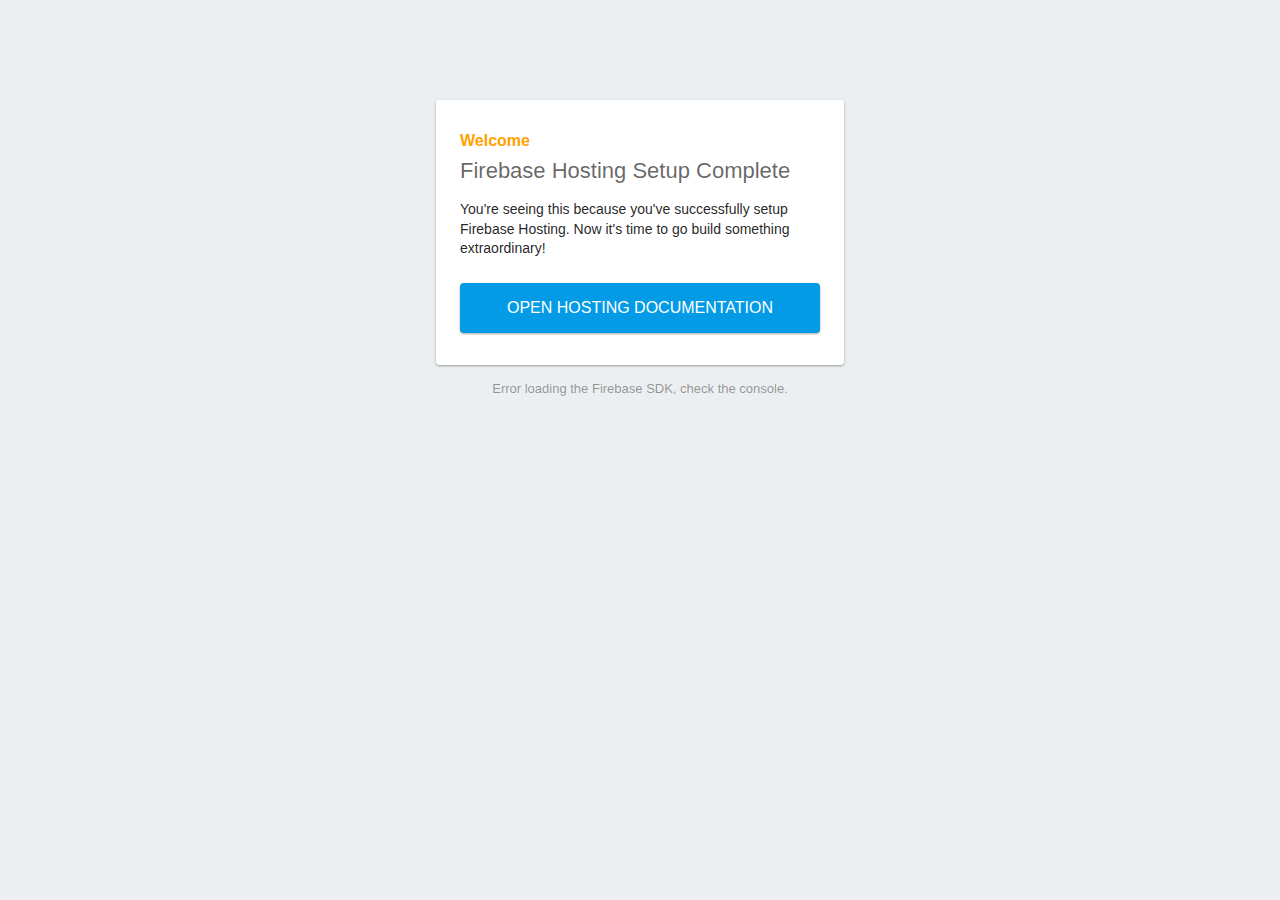
==== public/index.html @ f4329943 "firebase" ====
<!DOCTYPE html>
<html>
  <head>
    <meta charset="utf-8">
    <meta name="viewport" content="width=device-width, initial-scale=1">
    <title>Welcome to Firebase Hosting</title>

    <!-- update the version number as needed -->
    <script defer src="/__/firebase/10.9.0/firebase-app-compat.js"></script>
    <!-- include only the Firebase features as you need -->
    <script defer src="/__/firebase/10.9.0/firebase-auth-compat.js"></script>
    <script defer src="/__/firebase/10.9.0/firebase-database-compat.js"></script>
    <script defer src="/__/firebase/10.9.0/firebase-firestore-compat.js"></script>
    <script defer src="/__/firebase/10.9.0/firebase-functions-compat.js"></script>
    <script defer src="/__/firebase/10.9.0/firebase-messaging-compat.js"></script>
    <script defer src="/__/firebase/10.9.0/firebase-storage-compat.js"></script>
    <script defer src="/__/firebase/10.9.0/firebase-analytics-compat.js"></script>
    <script defer src="/__/firebase/10.9.0/firebase-remote-config-compat.js"></script>
    <script defer src="/__/firebase/10.9.0/firebase-performance-compat.js"></script>
    <!-- 
      initialize the SDK after all desired features are loaded, set useEmulator to false
      to avoid connecting the SDK to running emulators.
    -->
    <script defer src="/__/firebase/init.js?useEmulator=true"></script>

    <style media="screen">
      body { background: #ECEFF1; color: rgba(0,0,0,0.87); font-family: Roboto, Helvetica, Arial, sans-serif; margin: 0; padding: 0; }
      #message { background: white; max-width: 360px; margin: 100px auto 16px; padding: 32px 24px; border-radius: 3px; }
      #message h2 { color: #ffa100; font-weight: bold; font-size: 16px; margin: 0 0 8px; }
      #message h1 { font-size: 22px; font-weight: 300; color: rgba(0,0,0,0.6); margin: 0 0 16px;}
      #message p { line-height: 140%; margin: 16px 0 24px; font-size: 14px; }
      #message a { display: block; text-align: center; background: #039be5; text-transform: uppercase; text-decoration: none; color: white; padding: 16px; border-radius: 4px; }
      #message, #message a { box-shadow: 0 1px 3px rgba(0,0,0,0.12), 0 1px 2px rgba(0,0,0,0.24); }
      #load { color: rgba(0,0,0,0.4); text-align: center; font-size: 13px; }
      @media (max-width: 600px) {
        body, #message { margin-top: 0; background: white; box-shadow: none; }
        body { border-top: 16px solid #ffa100; }
      }
    </style>
  </head>
  <body>
    <div id="message">
      <h2>Welcome</h2>
      <h1>Firebase Hosting Setup Complete</h1>
      <p>You're seeing this because you've successfully setup Firebase Hosting. Now it's time to go build something extraordinary!</p>
      <a target="_blank" href="https://firebase.google.com/docs/hosting/">Open Hosting Documentation</a>
    </div>
    <p id="load">Firebase SDK Loading&hellip;</p>

    <script>
      document.addEventListener('DOMContentLoaded', function() {
        const loadEl = document.querySelector('#load');
        // // 🔥🔥🔥🔥🔥🔥🔥🔥🔥🔥🔥🔥🔥🔥🔥🔥🔥🔥🔥🔥🔥🔥🔥🔥🔥🔥🔥🔥🔥🔥🔥
        // // The Firebase SDK is initialized and available here!
        //
        // firebase.auth().onAuthStateChanged(user => { });
        // firebase.database().ref('/path/to/ref').on('value', snapshot => { });
        // firebase.firestore().doc('/foo/bar').get().then(() => { });
        // firebase.functions().httpsCallable('yourFunction')().then(() => { });
        // firebase.messaging().requestPermission().then(() => { });
        // firebase.storage().ref('/path/to/ref').getDownloadURL().then(() => { });
        // firebase.analytics(); // call to activate
        // firebase.analytics().logEvent('tutorial_completed');
        // firebase.performance(); // call to activate
        //
        // // 🔥🔥🔥🔥🔥🔥🔥🔥🔥🔥🔥🔥🔥🔥🔥🔥🔥🔥🔥🔥🔥🔥🔥🔥🔥🔥🔥🔥🔥🔥🔥

        try {
          let app = firebase.app();
          let features = [
            'auth', 
            'database', 
            'firestore',
            'functions',
            'messaging', 
            'storage', 
            'analytics', 
            'remoteConfig',
            'performance',
          ].filter(feature => typeof app[feature] === 'function');
          loadEl.textContent = `Firebase SDK loaded with ${features.join(', ')}`;
        } catch (e) {
          console.error(e);
          loadEl.textContent = 'Error loading the Firebase SDK, check the console.';
        }
      });
    </script>
  </body>
</html>
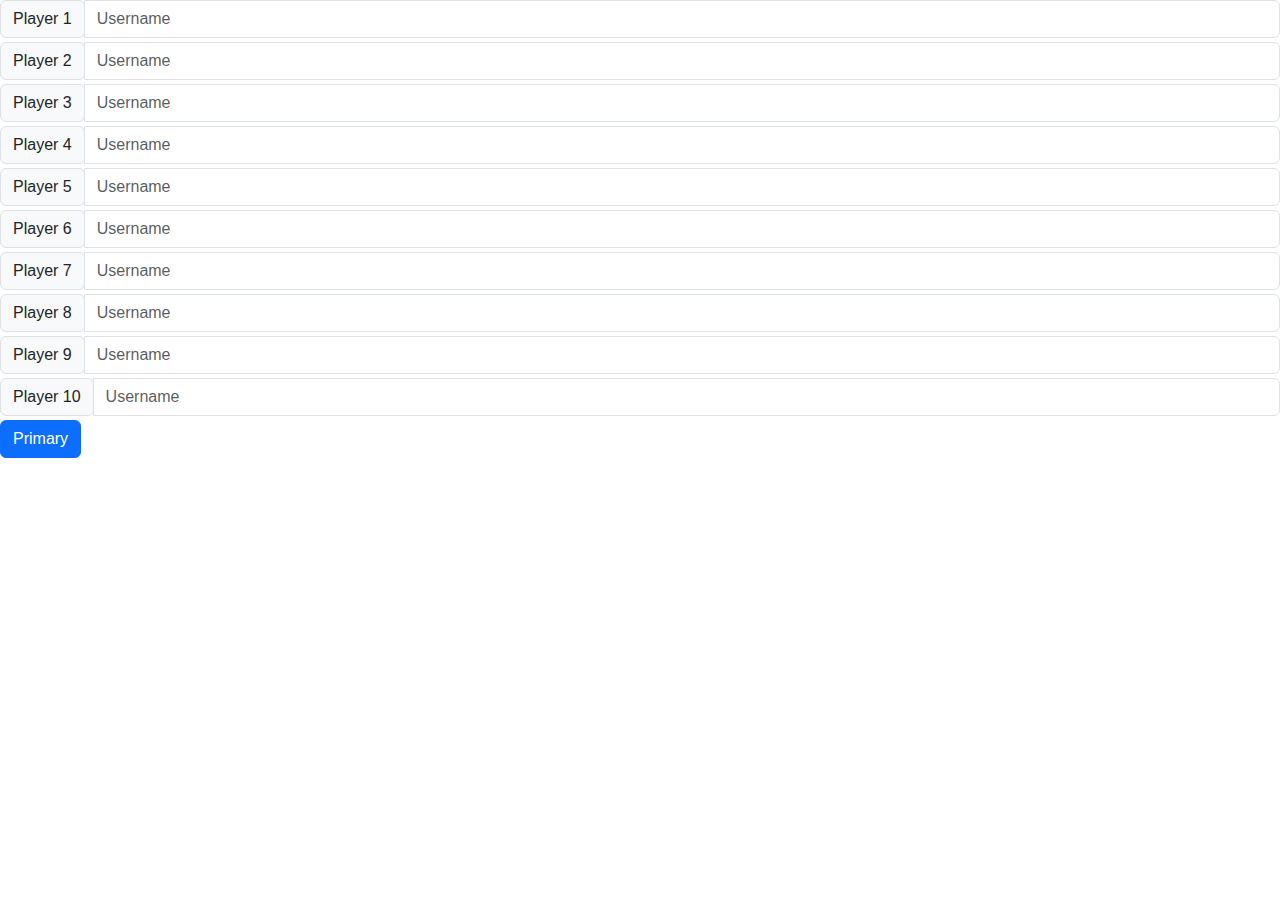
==== commit 35bd3401: "firebase" ====
--- a/public/index.html
+++ b/public/index.html
@@ -1,89 +1,98 @@
+<link href="https://cdn.jsdelivr.net/npm/bootstrap@5.3.3/dist/css/bootstrap.min.css" rel="stylesheet" integrity="sha384-QWTKZyjpPEjISv5WaRU9OFeRpok6YctnYmDr5pNlyT2bRjXh0JMhjY6hW+ALEwIH" crossorigin="anonymous">
+<script src="https://cdn.jsdelivr.net/npm/bootstrap@5.3.3/dist/js/bootstrap.bundle.min.js" integrity="sha384-YvpcrYf0tY3lHB60NNkmXc5s9fDVZLESaAA55NDzOxhy9GkcIdslK1eN7N6jIeHz" crossorigin="anonymous"></script>
 <!DOCTYPE html>
-<html>
-  <head>
-    <meta charset="utf-8">
-    <meta name="viewport" content="width=device-width, initial-scale=1">
-    <title>Welcome to Firebase Hosting</title>
+<html lang="en">
+<head>
+	<meta charset="UTF-8">
+	<meta name="viewport" content="width=device-width, initial-scale=1.0">
+	<title>Game Card</title>
+	<link rel="stylesheet" href="main.css" />
+</head>
+<div id="inputi">
+	<div class="input-group mb-1">
+		<div class="input-group-prepend">
+		<span class="input-group-text" id="basic-addon1">Player 1 </span>
+		</div>
+		<input type="text" id="player1" class="form-control" placeholder="Username" aria-label="Username" aria-describedby="basic-addon1" value="">
+	</div>
+	<div class="input-group mb-1">
+		<div class="input-group-prepend">
+		<span class="input-group-text" id="basic-addon1">Player 2 </span>
+		</div>
+		<input type="text" id="player2" class="form-control" placeholder="Username" aria-label="Username" aria-describedby="basic-addon1" value="">
+	</div>
+	<div class="input-group mb-1">
+		<div class="input-group-prepend">
+		<span class="input-group-text" id="basic-addon1">Player 3 </span>
+		</div>
+		<input type="text" id="player3" class="form-control" placeholder="Username" aria-label="Username" aria-describedby="basic-addon1"value="">
+	</div>
+	<div class="input-group mb-1">
+		<div class="input-group-prepend">
+		<span class="input-group-text" id="basic-addon1">Player 4 </span>
+		</div>
+		<input type="text" id="player4" class="form-control" placeholder="Username" aria-label="Username" aria-describedby="basic-addon1"value="">
+	</div>
+	<div class="input-group mb-1">
+		<div class="input-group-prepend">
+		<span class="input-group-text" id="basic-addon1">Player 5 </span>
+		</div>
+		<input type="text" id="player5" class="form-control" placeholder="Username" aria-label="Username" aria-describedby="basic-addon1"value="">
+	</div>
+	<div class="input-group mb-1">
+		<div class="input-group-prepend">
+		<span class="input-group-text" id="basic-addon1">Player 6 </span>
+		</div>
+		<input type="text" id="player6" class="form-control" placeholder="Username" aria-label="Username" aria-describedby="basic-addon1"value="">
+	</div>
+	<div class="input-group mb-1">
+		<div class="input-group-prepend">
+		<span class="input-group-text" id="basic-addon1">Player 7 </span>
+		</div>
+		<input type="text" id="player7" class="form-control" placeholder="Username" aria-label="Username" aria-describedby="basic-addon1"value="">
+	</div>
+	<div class="input-group mb-1">
+		<div class="input-group-prepend">
+		<span class="input-group-text" id="basic-addon1">Player 8 </span>
+		</div>
+		<input type="text" id="player8" class="form-control" placeholder="Username" aria-label="Username" aria-describedby="basic-addon1"value="">
+	</div>
+	<div class="input-group mb-1">
+		<div class="input-group-prepend">
+		<span class="input-group-text" id="basic-addon1">Player 9 </span>
+		</div>
+		<input type="text"id="player9"  class="form-control" placeholder="Username" aria-label="Username" aria-describedby="basic-addon1"value="">
+	</div>
+	<div class="input-group mb-1">
+		<div class="input-group-prepend">
+		<span class="input-group-text" id="basic-addon1">Player 10 </span>
+		</div>
+		<input type="text"id="player10" class="form-control" placeholder="Username" aria-label="Username" aria-describedby="basic-addon1"value="">
+	</div>
 
-    <!-- update the version number as needed -->
-    <script defer src="/__/firebase/10.9.0/firebase-app-compat.js"></script>
-    <!-- include only the Firebase features as you need -->
-    <script defer src="/__/firebase/10.9.0/firebase-auth-compat.js"></script>
-    <script defer src="/__/firebase/10.9.0/firebase-database-compat.js"></script>
-    <script defer src="/__/firebase/10.9.0/firebase-firestore-compat.js"></script>
-    <script defer src="/__/firebase/10.9.0/firebase-functions-compat.js"></script>
-    <script defer src="/__/firebase/10.9.0/firebase-messaging-compat.js"></script>
-    <script defer src="/__/firebase/10.9.0/firebase-storage-compat.js"></script>
-    <script defer src="/__/firebase/10.9.0/firebase-analytics-compat.js"></script>
-    <script defer src="/__/firebase/10.9.0/firebase-remote-config-compat.js"></script>
-    <script defer src="/__/firebase/10.9.0/firebase-performance-compat.js"></script>
-    <!-- 
-      initialize the SDK after all desired features are loaded, set useEmulator to false
-      to avoid connecting the SDK to running emulators.
-    -->
-    <script defer src="/__/firebase/init.js?useEmulator=true"></script>
+	<button type="button"  onclick="start()" class="btn btn-primary">Primary</button>
+</div>
 
-    <style media="screen">
-      body { background: #ECEFF1; color: rgba(0,0,0,0.87); font-family: Roboto, Helvetica, Arial, sans-serif; margin: 0; padding: 0; }
-      #message { background: white; max-width: 360px; margin: 100px auto 16px; padding: 32px 24px; border-radius: 3px; }
-      #message h2 { color: #ffa100; font-weight: bold; font-size: 16px; margin: 0 0 8px; }
-      #message h1 { font-size: 22px; font-weight: 300; color: rgba(0,0,0,0.6); margin: 0 0 16px;}
-      #message p { line-height: 140%; margin: 16px 0 24px; font-size: 14px; }
-      #message a { display: block; text-align: center; background: #039be5; text-transform: uppercase; text-decoration: none; color: white; padding: 16px; border-radius: 4px; }
-      #message, #message a { box-shadow: 0 1px 3px rgba(0,0,0,0.12), 0 1px 2px rgba(0,0,0,0.24); }
-      #load { color: rgba(0,0,0,0.4); text-align: center; font-size: 13px; }
-      @media (max-width: 600px) {
-        body, #message { margin-top: 0; background: white; box-shadow: none; }
-        body { border-top: 16px solid #ffa100; }
-      }
-    </style>
-  </head>
-  <body>
-    <div id="message">
-      <h2>Welcome</h2>
-      <h1>Firebase Hosting Setup Complete</h1>
-      <p>You're seeing this because you've successfully setup Firebase Hosting. Now it's time to go build something extraordinary!</p>
-      <a target="_blank" href="https://firebase.google.com/docs/hosting/">Open Hosting Documentation</a>
-    </div>
-    <p id="load">Firebase SDK Loading&hellip;</p>
-
-    <script>
-      document.addEventListener('DOMContentLoaded', function() {
-        const loadEl = document.querySelector('#load');
-        // // 🔥🔥🔥🔥🔥🔥🔥🔥🔥🔥🔥🔥🔥🔥🔥🔥🔥🔥🔥🔥🔥🔥🔥🔥🔥🔥🔥🔥🔥🔥🔥
-        // // The Firebase SDK is initialized and available here!
-        //
-        // firebase.auth().onAuthStateChanged(user => { });
-        // firebase.database().ref('/path/to/ref').on('value', snapshot => { });
-        // firebase.firestore().doc('/foo/bar').get().then(() => { });
-        // firebase.functions().httpsCallable('yourFunction')().then(() => { });
-        // firebase.messaging().requestPermission().then(() => { });
-        // firebase.storage().ref('/path/to/ref').getDownloadURL().then(() => { });
-        // firebase.analytics(); // call to activate
-        // firebase.analytics().logEvent('tutorial_completed');
-        // firebase.performance(); // call to activate
-        //
-        // // 🔥🔥🔥🔥🔥🔥🔥🔥🔥🔥🔥🔥🔥🔥🔥🔥🔥🔥🔥🔥🔥🔥🔥🔥🔥🔥🔥🔥🔥🔥🔥
-
-        try {
-          let app = firebase.app();
-          let features = [
-            'auth', 
-            'database', 
-            'firestore',
-            'functions',
-            'messaging', 
-            'storage', 
-            'analytics', 
-            'remoteConfig',
-            'performance',
-          ].filter(feature => typeof app[feature] === 'function');
-          loadEl.textContent = `Firebase SDK loaded with ${features.join(', ')}`;
-        } catch (e) {
-          console.error(e);
-          loadEl.textContent = 'Error loading the Firebase SDK, check the console.';
-        }
-      });
-    </script>
-  </body>
-</html>
+<body>
+	<div class="card" id="karta">
+		<div class="card__inner">
+			<div class="card__face card__face--front">
+				<h2 id="name">Card Front</h2>
+			</div>
+			<div class="card__face card__face--back">
+				<div class="card__content">
+					<div class="card__header">
+						<!-- <img src="pp.jpg" alt="" class="pp" /> -->
+						<h2>Tyler Potts</h2>
+					</div>
+					<div class="card__body">
+						<h3>JavaScript Wizard</h3>
+						<p id="tekst_karta">Lorem ipsum <strong>dolor</strong> sit amet, consectetur <strong>adipiscing</strong> elit. Sed id erat a magna lobortis dictum. Nunc est arcu, <strong>lacinia</strong> quis sapien placerat, <strong>laoreet</strong> tincidunt nulla.</p>
+					</div>
+				</div>
+			</div>
+		</div>
+	</div>
+	<script src="main.js"></script>
+</body>
+</html>--- a/public/main.css
+++ b/public/main.css
@@ -0,0 +1,130 @@
+:root {
+  --primary: #FFCE00;
+  --secondary: #FE4880;
+  --dark: #212121;
+  --light: #F3F3F3;
+}
+
+* {
+  margin: 0;
+  padding: 0;
+}
+
+body {
+  font-family: montserrat, sans-serif;
+  width: 100%;
+  min-height: 100vh;
+}
+
+.card {
+  margin: 100px auto 0;
+  width: 400px;
+  height: 600px;
+  perspective: 1000px;
+}
+
+.card__inner {
+  width: 100%;
+  height: 100%;
+  transition: transform 1s;
+  transform-style: preserve-3d;
+  cursor: pointer;
+  position: relative;
+}
+
+.card__inner.is-flipped {
+  transform: rotateY(180deg);
+}
+
+
+.card__face {
+  position: absolute;
+  width: 100%;
+  height: 100%;
+  -webkit-backface-visibility: hidden;
+  backface-visibility: hidden;
+  overflow: hidden;
+  border-radius: 16px;
+  box-shadow: 0px 3px 18px 3px rgba(0, 0, 0, 0.2);
+}
+
+.card__face--front {
+  background-image: linear-gradient(to bottom right, var(--primary), var(--secondary)); 
+  display: flex;
+  align-items: center;
+  justify-content: center;
+}
+
+.card__face--front h2 {
+  color: #FFF;
+  font-size: 32px;
+}
+
+.card__face--back {
+  background-color: var(--light);
+  transform: rotateY(180deg);
+}
+
+.card__content {
+  width: 100%;
+  height: 100%;
+}
+
+.card__header {
+  position: relative;
+  padding: 30px 30px 40px;
+}
+
+.card__header:after {
+  content: '';
+  display: block;
+  position: absolute;
+  top: 0;
+  left: 0;
+  right: 0;
+  bottom: 0;
+  background-image: linear-gradient(to bottom left, var(--primary) 10%, var(--secondary) 115%);
+  z-index: -1;
+  border-radius: 0px 0px 50% 0px;
+}
+
+.pp {
+  display: block;
+  width: 128px;
+  height: 128px;
+  margin: 0 auto 30px;
+  border-radius: 50%;
+  background-color: #FFF;
+  border: 5px solid #FFF;
+  object-fit: cover;
+}
+
+.card__header h2 {
+  color: #FFF;
+  font-size: 32px;
+  font-weight: 900;
+  text-transform: uppercase;
+  text-align: center;
+}
+
+.card__body {
+  padding: 30px;
+}
+
+.card__body h3 {
+  color: var(--dark);
+  font-size: 24px;
+  font-weight: 600;
+  margin-bottom: 15px;
+}
+
+.card__body p {
+  color: var(--dark);
+  font-size: 18px;
+  line-height: 1.4;
+}
+
+#karta
+{
+  display: none;
+}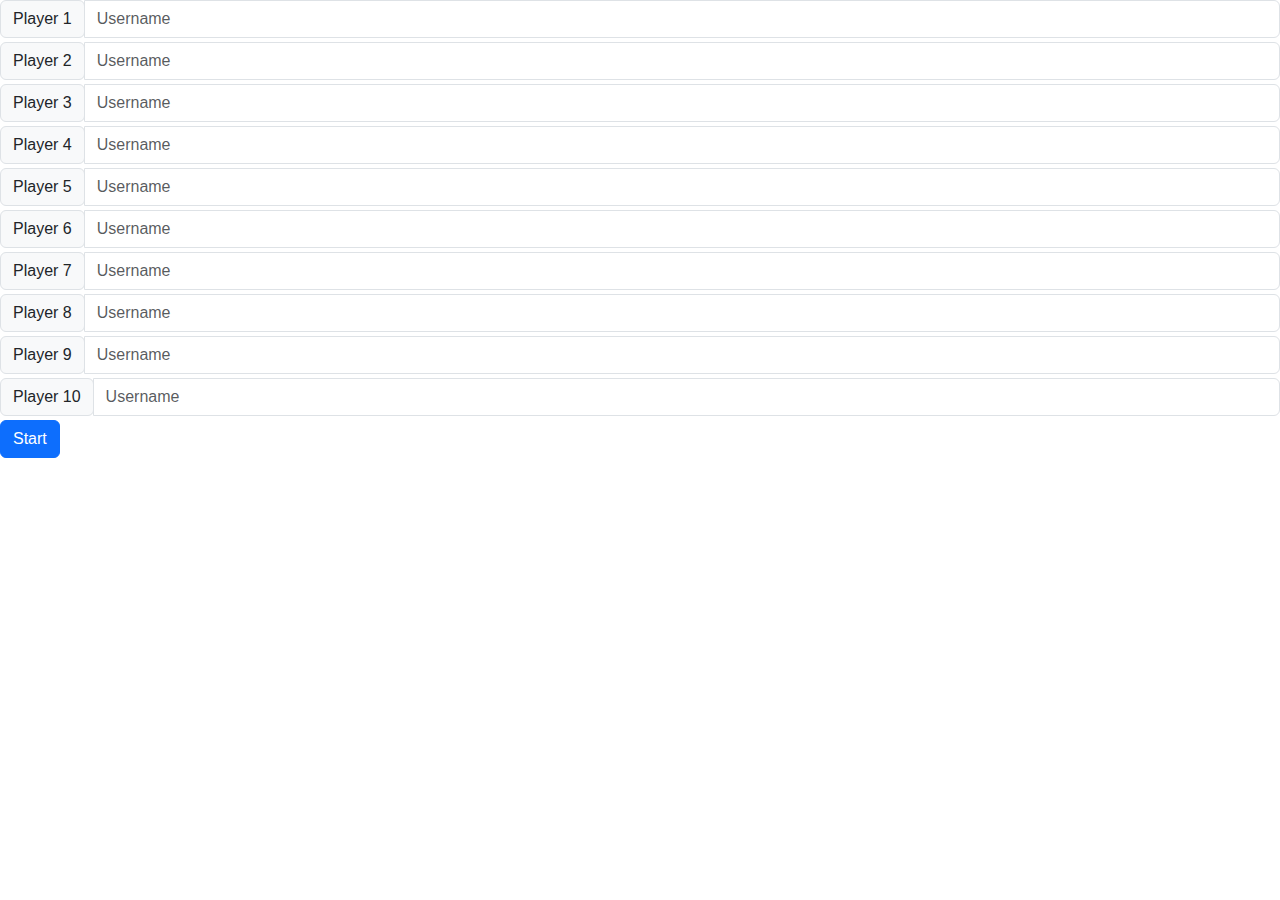
==== commit f3436580: "gas" ====
--- a/public/index.html
+++ b/public/index.html
@@ -70,7 +70,7 @@
 		<input type="text"id="player10" class="form-control" placeholder="Username" aria-label="Username" aria-describedby="basic-addon1"value="">
 	</div>
 
-	<button type="button"  onclick="start()" class="btn btn-primary">Primary</button>
+	<button type="button"  onclick="start()" class="btn btn-primary">Start</button>
 </div>
 
 <body>
@@ -83,10 +83,10 @@
 				<div class="card__content">
 					<div class="card__header">
 						<!-- <img src="pp.jpg" alt="" class="pp" /> -->
-						<h2>Tyler Potts</h2>
+						<h2>Avalon</h2>
 					</div>
 					<div class="card__body">
-						<h3>JavaScript Wizard</h3>
+						<h3 id="tekst_role">JavaScript Wizard</h3>
 						<p id="tekst_karta">Lorem ipsum <strong>dolor</strong> sit amet, consectetur <strong>adipiscing</strong> elit. Sed id erat a magna lobortis dictum. Nunc est arcu, <strong>lacinia</strong> quis sapien placerat, <strong>laoreet</strong> tincidunt nulla.</p>
 					</div>
 				</div>
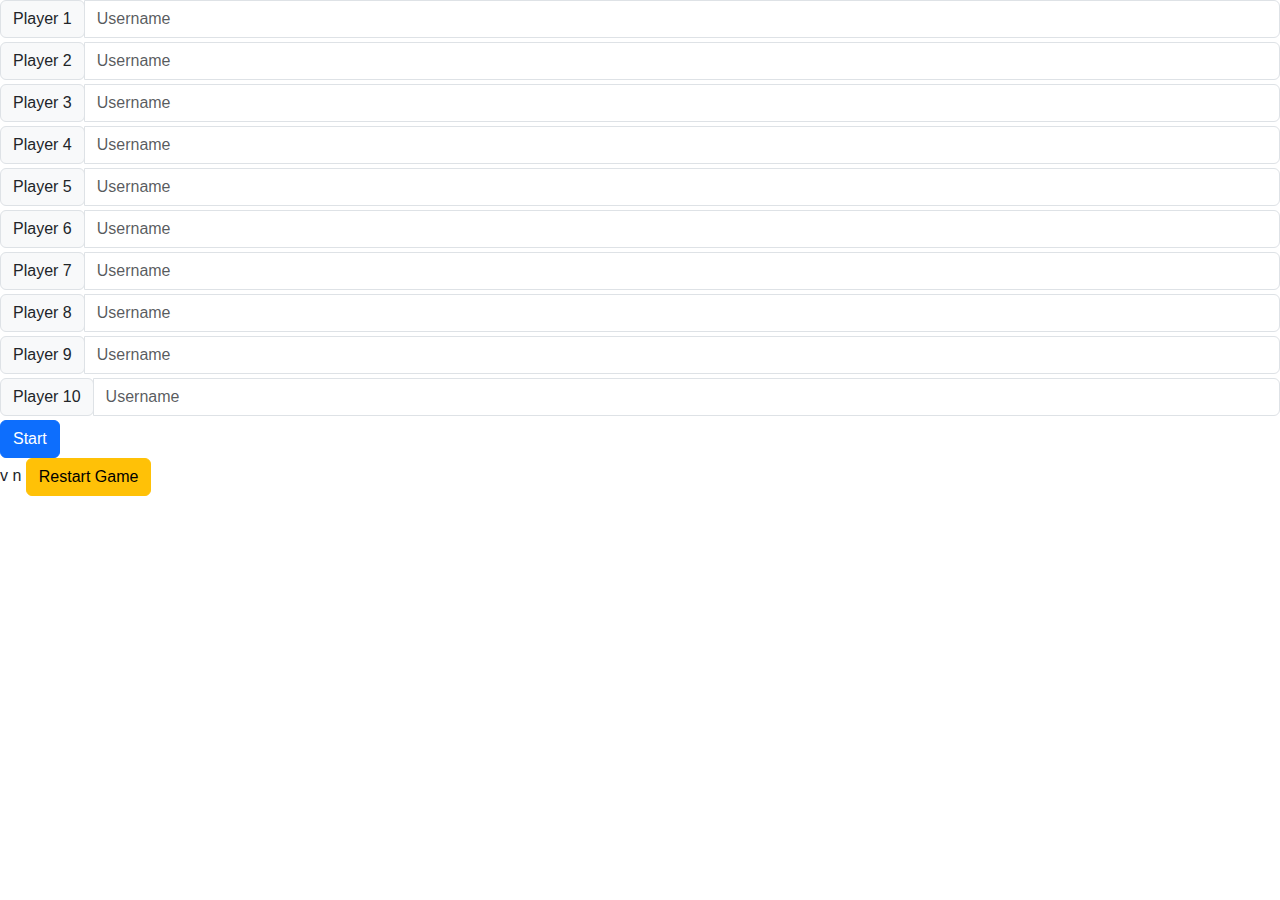
==== commit 6cb505c9: "Merge pull request #1 from nikola1414/main" ====
--- a/public/index.html
+++ b/public/index.html
@@ -72,7 +72,8 @@
 
 	<button type="button"  onclick="start()" class="btn btn-primary">Start</button>
 </div>
-
+v
+n
 <body>
 	<div class="card" id="karta">
 		<div class="card__inner">
@@ -93,6 +94,9 @@
 			</div>
 		</div>
 	</div>
+	<button type="button" onclick="restartGame()" class="btn btn-warning">Restart Game</button>
+
+
 	<script src="main.js"></script>
 </body>
 </html>